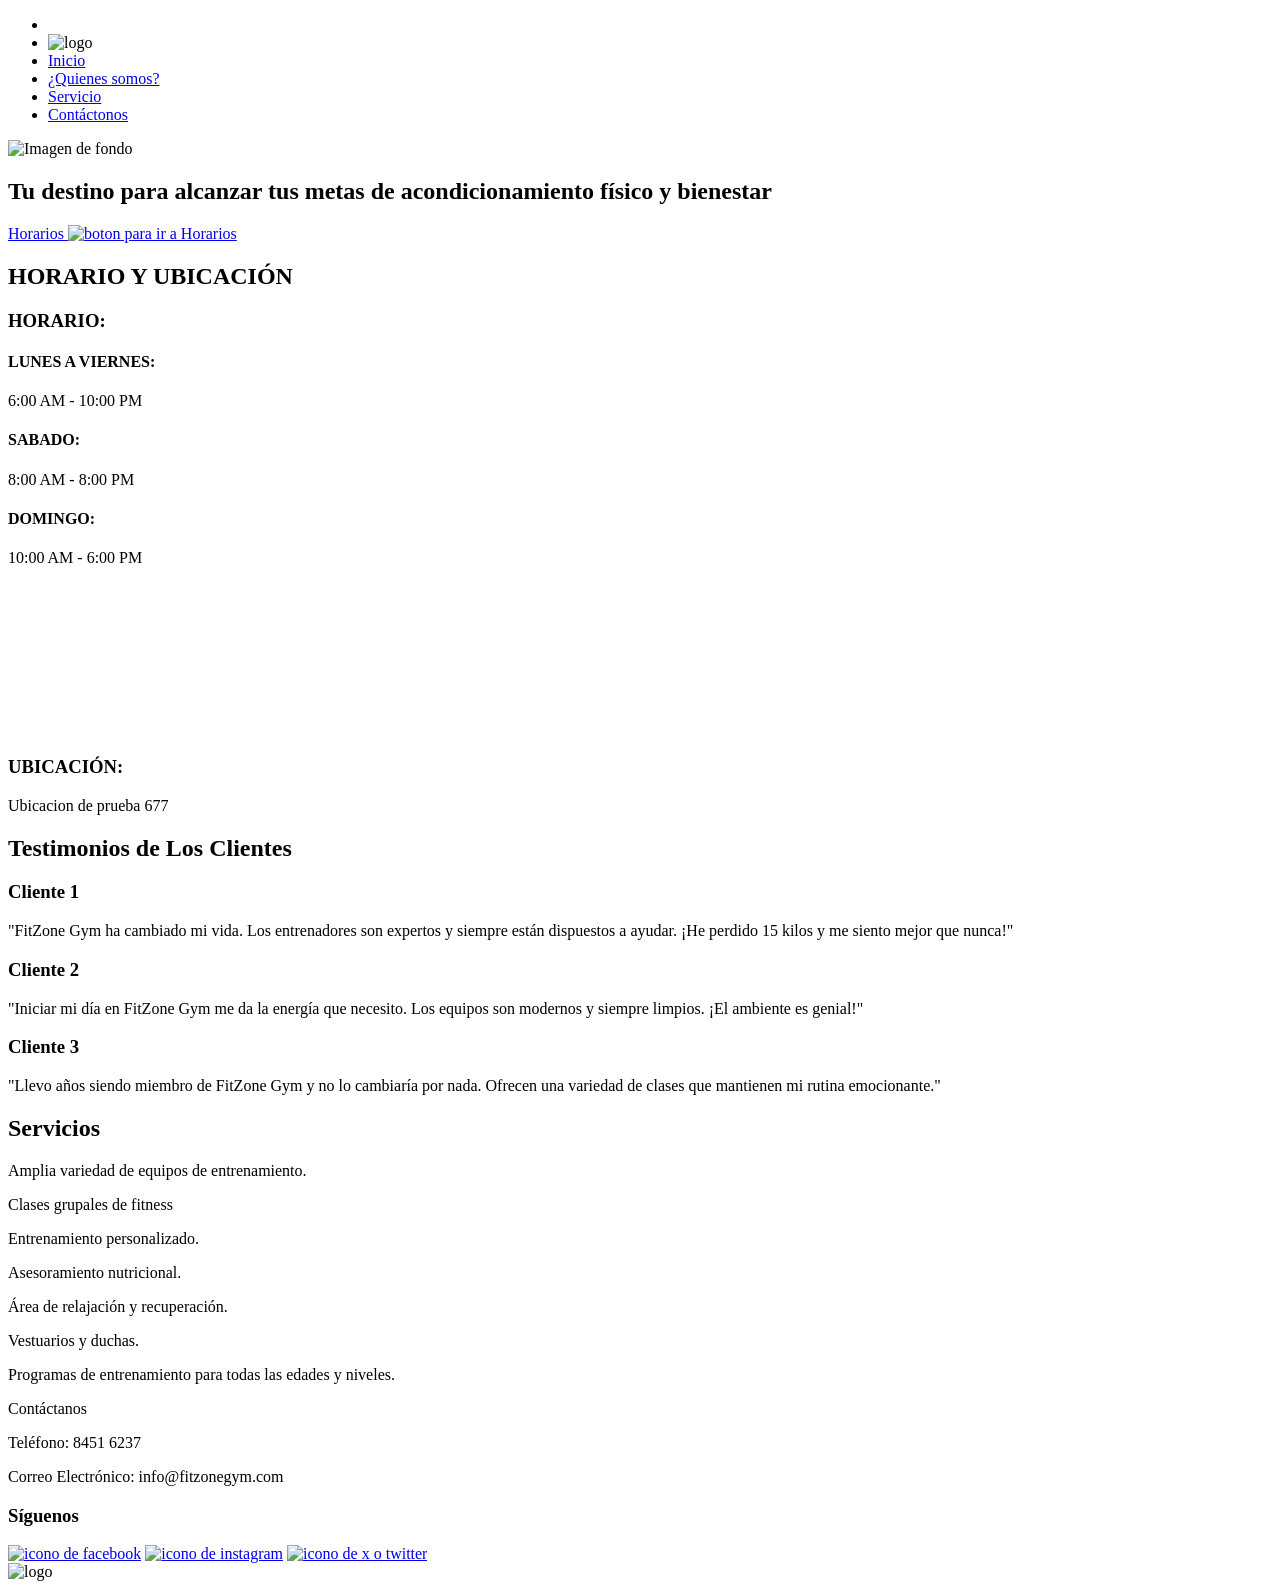
==== index.html @ 1b2c9718 "refactor: add favicon" ====
<!DOCTYPE html>
<html lang="es">
<head>
    <meta charset="UTF-8">
    <meta name="viewport" content="width=device-width, initial-scale=1.0">
    <link rel="icon" href="img/icons/logo-main-1-1.webp" type="image/webp">
    <!-- Static css -->
    <link rel="stylesheet" href="css/style.css">
    <link rel="stylesheet" href="css/index.css">
    <title>FitZone Gym</title>
</head>
<body>
    <nav class="nav">
        <ul class="nav__list nav--conteiner">
            <li class="list__item item--logo">
            <li class="list__item item--logo">
                <img class="nav__logo" src="img/icons/logo-main-1-1.webp" alt="logo" type="image/webp">
            </li>
            </li>
            <li class="nav__list list__item"><a class="link__main" href="index.html">Inicio</a></li>
            <li class="nav__list list__item"><a class="link__main" href="content/about-us.html">¿Quienes somos?</a></li>
            <li class="nav__list list__item"><a class="link__main" href="#service">Servicio</a></li>
            <li class="nav__list list__item"><a class="link__main" href="content/form.html">Contáctonos</a></li>
        </ul>
    </nav>

    <main class="main">
        <section class="section__hero">
            <header class="header">
                <img class="header-bg" src="img/bg/bg2.webp" alt="Imagen de fondo">                
                <div class="header__overlay"></div>
                <div class="header__item-conteiner">
                    <h1 class="hero__title">Tu destino para alcanzar tus metas de acondicionamiento físico y 
                    bienestar</h1>
                    <a href="#shedule" class="hero__button">Horarios 
                        <img  class="hero__icon" src="img/extra/button-arrow.webp" alt="boton para ir a Horarios">
                    </a>
                </div>
            </header>
        </section>

        <section class="shedule-location" id="shedule">
            <h2 class="shedule-location__title">HORARIO Y UBICACIÓN</h2>
            <div class="shedule-location__conteiner">
                <div>
                    <h3 class="shedule__title">HORARIO:</h3>
                    <h4 class="shedule__subtitle">LUNES A VIERNES:</h4>
                    <p class="shedule__paragraph">6:00 AM - 10:00 PM </p>
                    <h4 class="shedule__subtitle">SABADO:</h4>
                    <p class="shedule__paragraph">8:00 AM - 8:00 PM </p>
                    <h4 class="shedule__subtitle">DOMINGO:</h4>
                    <p class="shedule__paragraph">10:00 AM - 6:00 PM</p>
                </div>
                    <div class="shedule__div"></div>
                    <iframe class="location location__map" src="https://www.google.com/maps/embed?pb=!1m18!1m12!1m3!1d209591.73837094443!2d-56.36228457939725!3d-34.8343380114778!2m3!1f0!2f0!3f0!3m2!1i1024!2i768!4f13.1!3m3!1m2!1s0x959f80ffc63bf7d3%3A0x6b321b2e355bec99!2sMontevideo%2C%20Departamento%20de%20Montevideo%2C%20Uruguay!5e0!3m2!1ses-419!2scl!4v1724800547982!5m2!1ses-419!2scl" style="border:0;" allowfullscreen="" loading="lazy" referrerpolicy="no-referrer-when-downgrade"></iframe>
                <div>
                    <h3 class="location location__title">UBICACIÓN:</h3>
                    <p class="location location__paragraph">Ubicacion de prueba 677</p>
                </div>
            </div>
        </section>
        <section class="client-testimonials">
            <div class="div__title">
                <h2 class="client-testimonials__title">Testimonios de Los Clientes</h2>
            </div>
            <div class="client-testimonials__conteiner">
                <h3 class="client-testimonials__title">Cliente 1</h3>
                <p class="client-testimonials__paragraph">"FitZone Gym ha cambiado mi vida. Los entrenadores son expertos y siempre están 
                    dispuestos a ayudar. ¡He perdido 15 kilos y me siento mejor que nunca!"</p>
            </div>
            <div class="client-testimonials__conteiner">
                <h3 class="client-testimonials__title">Cliente 2</h3>
                <p class="client-testimonials__paragraph">"Iniciar mi día en FitZone Gym me da la energía que necesito. Los equipos son modernos y 
                    siempre limpios. ¡El ambiente es genial!"</p>
            </div>
            <div class="client-testimonials__conteiner">
                <h3 class="client-testimonials__title">Cliente 3</h3>
                <p class="client-testimonials__paragraph">"Llevo años siendo miembro de FitZone Gym y no lo cambiaría por nada. Ofrecen una 
                    variedad de clases que mantienen mi rutina emocionante."</p>
            </div>
        </section>
        <section class="section__service" id="service">
            <h2 class="service__title">Servicios</h2>
            <div class="service__conteiner">
                <div class="paragraph__conteiner">
                    <p class="service__paragraph">Amplia variedad de equipos de entrenamiento.</p>
                    <p class="service__paragraph">Clases grupales de fitness</p>
                    <p class="service__paragraph">Entrenamiento personalizado.</p>
                    <p class="service__paragraph">Asesoramiento nutricional.</p>
                    <p class="service__paragraph">Área de relajación y recuperación.</p>
                    <p class="service__paragraph">Vestuarios y duchas.</p>
                    <p class="service__paragraph">Programas de entrenamiento para todas las edades y niveles.</p>
                </div>
            </div>
        </section>
    </main>

    <footer class="footer">
        <div class="footer__conteiner">
            <div id="footer__contact">
                <p class="footer__contact-us contact--title">Contáctanos</p>
                <p class="footer__contact-us">Teléfono: 8451 6237</p>
                <p class="footer__contact-us">Correo Electrónico: info@fitzonegym.com</p>
            </div>
            <div class="footer__follow-us">
                <h3 class="follow-us__title">Síguenos</h3>
                <a href="https://www.facebook.com/" target="_blank" rel="noreferrer"><img class="icon__redes" src="img/icons/facebook.webp" alt="icono de facebook"></a>
                <a href="https://www.instagram.com/" target="_blank" rel="noreferrer"><img class="icon__redes" src="img/icons/instagram.webp" alt="icono de instagram"></a>
                <a href="https://x.com/" target="_blank" rel="noreferrer"><img class="icon__redes" src="img/icons/x.webp" alt="icono de x o twitter"></a>
            </div>
            <div class="footer__logo">
                <img class="footer__image" src="img/icons/logo-main-1-1.webp" alt="logo">
            </div>
        </div>
    </footer>
</body>
</html>
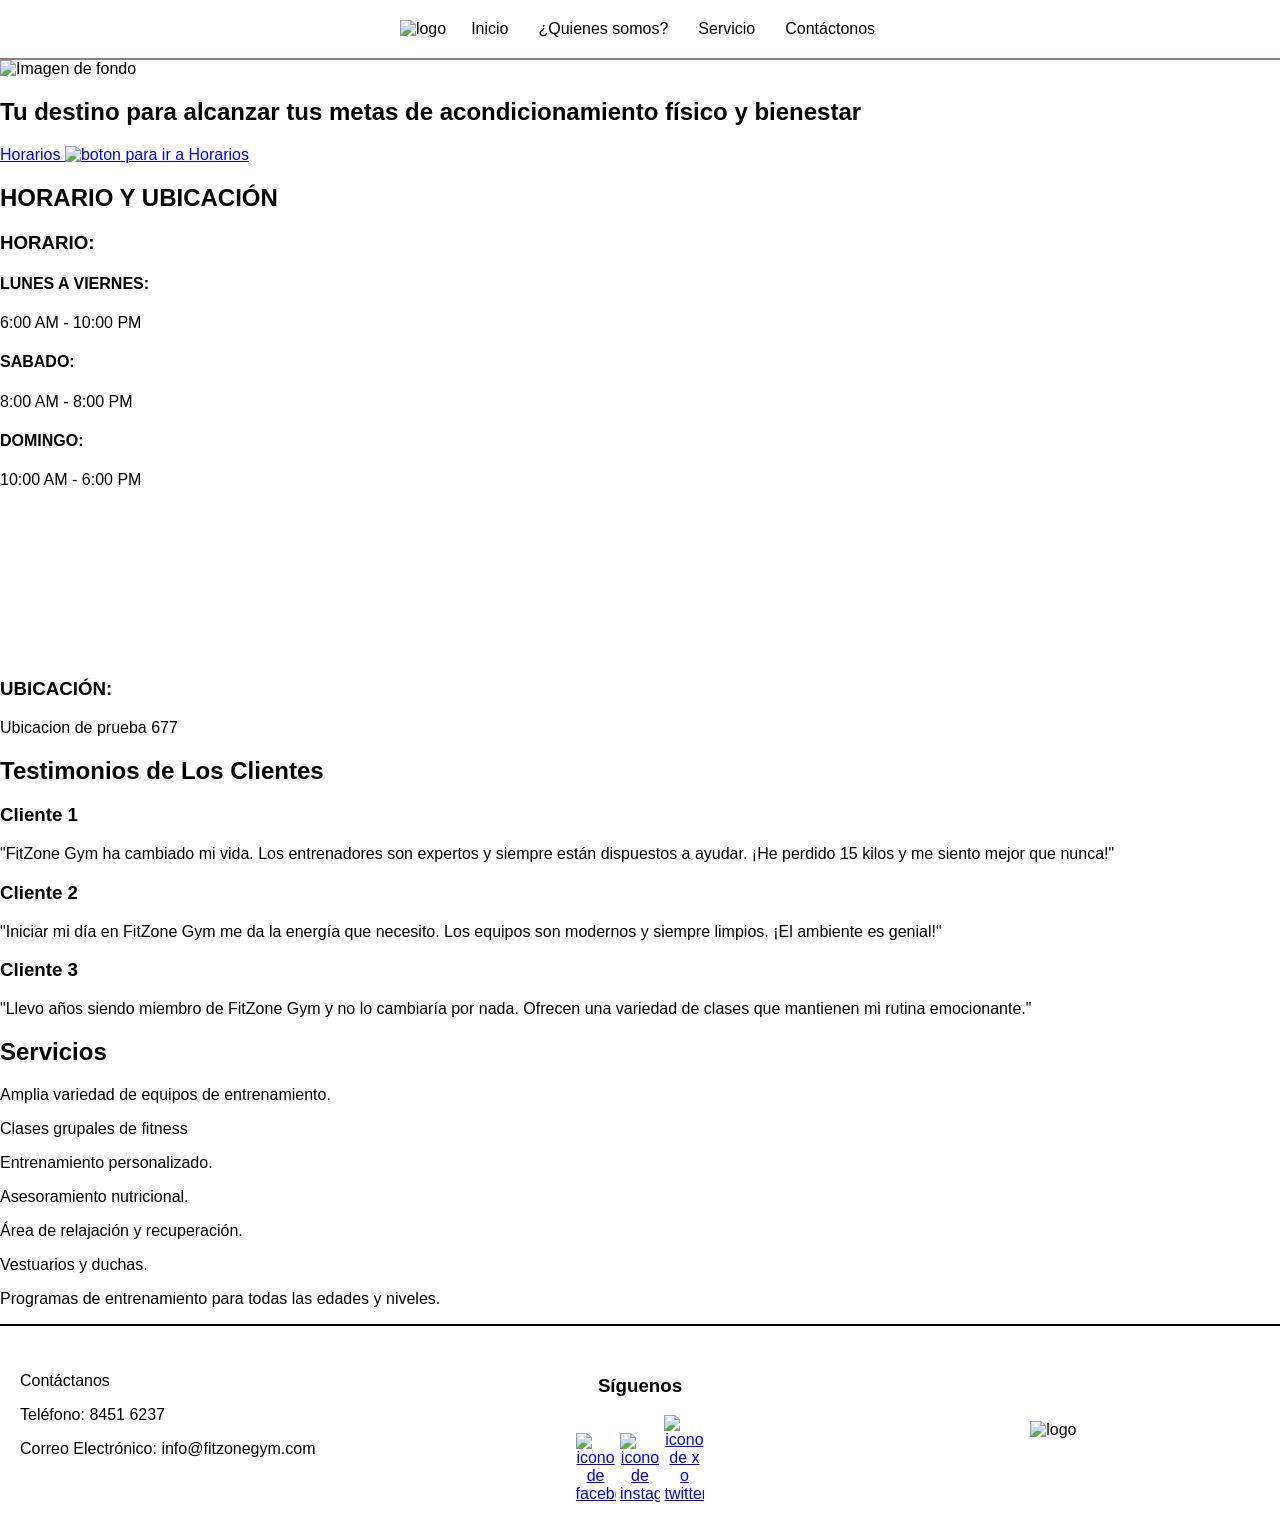
==== commit 59bd3ac2: "refactor: add responsive nav bar menu" ====
--- a/index.html
+++ b/index.html
@@ -4,14 +4,21 @@
     <meta charset="UTF-8">
     <meta name="viewport" content="width=device-width, initial-scale=1.0">
     <link rel="icon" href="img/icons/logo-main-1-1.webp" type="image/webp">
+    <script src="js/nav.js" defer></script>
     <!-- Static css -->
     <link rel="stylesheet" href="css/style.css">
     <link rel="stylesheet" href="css/index.css">
     <title>FitZone Gym</title>
 </head>
 <body>
-    <nav class="nav">
+    <button id="open-sidebar" onclick="openSidebar()" aria-label="abrir menu">
+        <svg xmlns="http://www.w3.org/2000/svg" height="40px" viewBox="0 -960 960 960" width="40px" fill="currentColor"><path d="M165.13-254.62q-10.68 0-17.9-7.26-7.23-7.26-7.23-18t7.23-17.86q7.22-7.13 17.9-7.13h629.74q10.68 0 17.9 7.26 7.23 7.26 7.23 18t-7.23 17.87q-7.22 7.12-17.9 7.12H165.13Zm0-200.25q-10.68 0-17.9-7.27-7.23-7.26-7.23-17.99 0-10.74 7.23-17.87 7.22-7.13 17.9-7.13h629.74q10.68 0 17.9 7.27 7.23 7.26 7.23 17.99 0 10.74-7.23 17.87-7.22 7.13-17.9 7.13H165.13Zm0-200.26q-10.68 0-17.9-7.26-7.23-7.26-7.23-18t7.23-17.87q7.22-7.12 17.9-7.12h629.74q10.68 0 17.9 7.26 7.23 7.26 7.23 18t-7.23 17.86q-7.22 7.13-17.9 7.13H165.13Z"/></svg>
+    </button>
+    <nav id="navbar" class="nav">
         <ul class="nav__list nav--conteiner">
+            <button id="close-sidebar" onclick="closeSidebar()" aria-label="cerrar menu">
+                <svg xmlns="http://www.w3.org/2000/svg" height="40px" viewBox="0 -960 960 960" width="40px" fill="currentColor"><path d="m480-444.62-209.69 209.7q-7.23 7.23-17.5 7.42-10.27.19-17.89-7.42-7.61-7.62-7.61-17.7 0-10.07 7.61-17.69L444.62-480l-209.7-209.69q-7.23-7.23-7.42-17.5-.19-10.27 7.42-17.89 7.62-7.61 17.7-7.61 10.07 0 17.69 7.61L480-515.38l209.69-209.7q7.23-7.23 17.5-7.42 10.27-.19 17.89 7.42 7.61 7.62 7.61 17.7 0 10.07-7.61 17.69L515.38-480l209.7 209.69q7.23 7.23 7.42 17.5.19 10.27-7.42 17.89-7.62 7.61-17.7 7.61-10.07 0-17.69-7.61L480-444.62Z"/></svg>
+            </button>
             <li class="list__item item--logo">
             <li class="list__item item--logo">
                 <img class="nav__logo" src="img/icons/logo-main-1-1.webp" alt="logo" type="image/webp">
--- a/css/style.css
+++ b/css/style.css
@@ -0,0 +1,137 @@
+/* Variable */
+:root {
+    --gold: #7f6c2f;
+    --gold-weak: #CDB156;
+}
+
+html {
+    scroll-behavior: smooth;
+}
+body {
+    font-family: sans-serif;
+    margin: 0;
+    background-color: #FFF;
+}
+.nav {
+    position: sticky;
+    top: 0;
+    background-color: #fff;
+    z-index: 3;
+    width: 100%;
+    animation: animate-header linear both;
+    
+    & .nav__list {
+        margin: 0;
+        list-style-type: none;
+        display: flex;
+        justify-content: center;
+        align-items: center;
+        flex-wrap: wrap;
+    }
+    & .nav--conteiner {
+        margin: 0;
+        border-bottom: 2px solid #8f7e7e;
+        padding: 10px 0;
+    }
+    & .list__item {
+        & .link__main {
+            margin: auto;
+            text-decoration: none;
+            color: #000;
+            padding: 10px 15px;
+            border-radius: 15px;
+            transition: background-color 0.3s ease;
+
+            &:hover {
+                background-color: #CDB15690;
+            }
+        }
+    }
+    & .item--logo {
+        padding-right: 10px;
+    }
+    & .nav__logo {
+        width: 50px;
+    }
+}
+@keyframes animate-header {
+    to {
+        background-color: rgb(100% 100% 100% / 90%);
+    }
+}
+#open-sidebar {
+    display: none;
+    background: none;
+    border: none;
+    padding: 1em;
+    margin: auto;
+    cursor: pointer;
+}
+#close-sidebar {
+    display: none;
+    background: none;
+    border: none;
+    padding: 1em;
+    cursor: pointer;
+}
+@media screen and (max-width: 700px) {
+    #open-sidebar, #close-sidebar {
+        display: block;
+    }
+    .nav {
+        position: fixed;
+        top: 0;
+        left: -100%;
+        height: 100vh;
+        width: 100%;
+        z-index: 10;
+        border-left: 1px solid black;
+        transition: left 300ms ease-out;
+    }
+    .nav.show {
+        left: 0;
+    }
+    .nav ul {
+        width: 100%;
+        flex-direction: column;
+    }
+    .nav a {
+        width: 100%;
+        padding-left: 2.5em;
+    }
+}
+.footer {
+    border-top: 2px solid #000;
+    padding: 30px 0;
+
+    & .footer__conteiner {
+        display: grid;
+        grid-template-columns: 1fr 1fr 1fr;
+        padding: 0 20px;
+        @media (width <= 700px) {display: flex; flex-wrap: wrap;}
+
+        & footer__contact {
+            & .contact--title {
+                font-weight: bold;
+            }
+        }
+        & .footer__follow-us {
+            grid-column: 2;
+            text-align: center;
+            margin: auto;
+            margin-top: 0;
+
+            & .icon__redes {
+                max-width: 40px;
+            }
+        }
+        & .footer__logo {
+            margin: auto;
+
+            & .footer__image {
+                grid-column: 3;
+                max-width: 100px;
+            }
+        }
+    }
+}
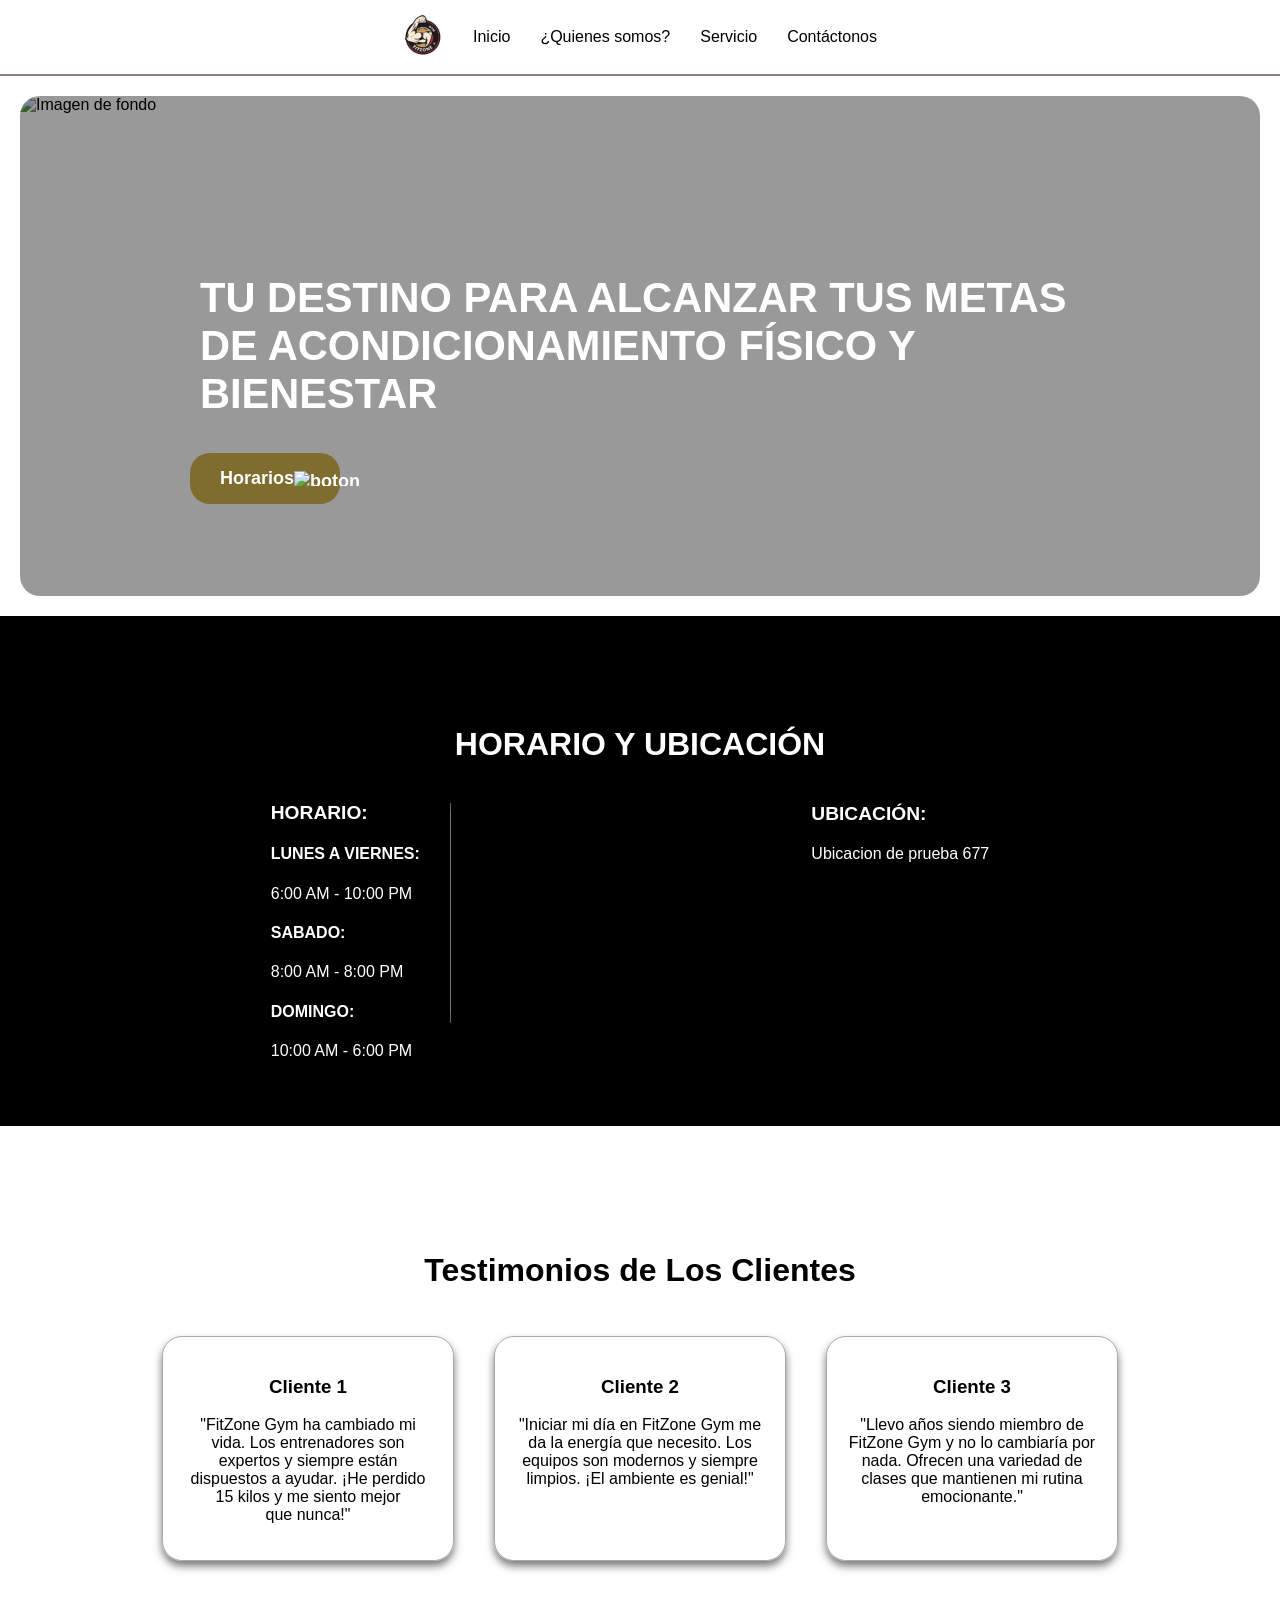
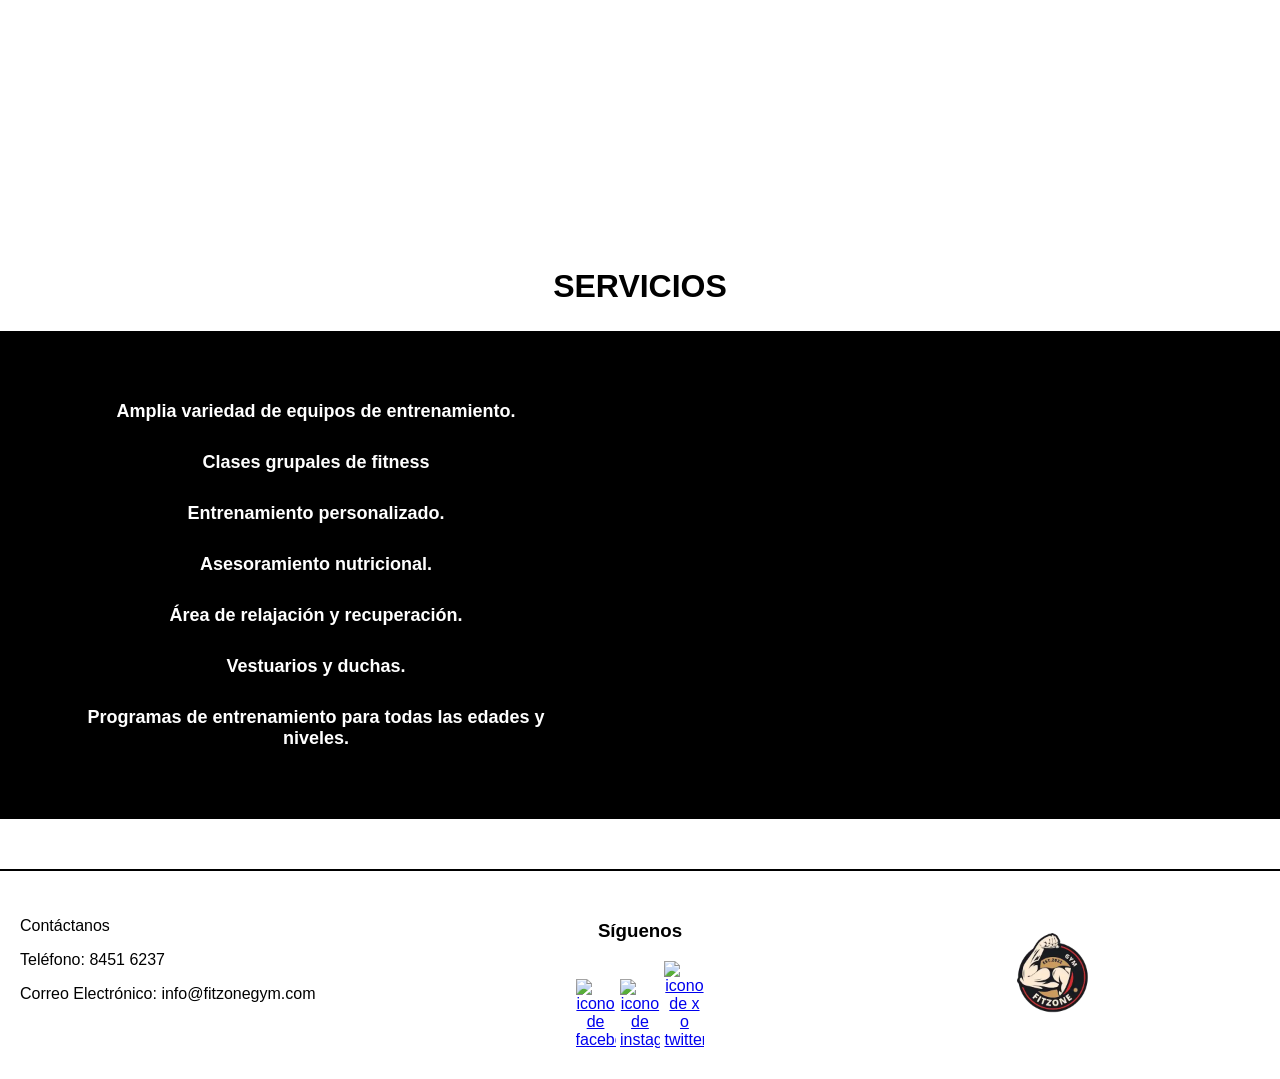
==== commit f2827d5d: "fix: favicon rename and fix path" ====
--- a/index.html
+++ b/index.html
@@ -3,11 +3,12 @@
 <head>
     <meta charset="UTF-8">
     <meta name="viewport" content="width=device-width, initial-scale=1.0">
-    <link rel="icon" href="img/icons/logo-main-1-1.webp" type="image/webp">
     <script src="js/nav.js" defer></script>
     <!-- Static css -->
     <link rel="stylesheet" href="css/style.css">
     <link rel="stylesheet" href="css/index.css">
+    <link rel="icon" type="image/webp" href="/img/icons/logo.webp">
+
     <title>FitZone Gym</title>
 </head>
 <body>
@@ -21,7 +22,7 @@
             </button>
             <li class="list__item item--logo">
             <li class="list__item item--logo">
-                <img class="nav__logo" src="img/icons/logo-main-1-1.webp" alt="logo" type="image/webp">
+                <img class="nav__logo" src="img/icons/logo.webp" alt="logo" type="image/webp">
             </li>
             </li>
             <li class="nav__list list__item"><a class="link__main" href="index.html">Inicio</a></li>
@@ -116,7 +117,7 @@
                 <a href="https://x.com/" target="_blank" rel="noreferrer"><img class="icon__redes" src="img/icons/x.webp" alt="icono de x o twitter"></a>
             </div>
             <div class="footer__logo">
-                <img class="footer__image" src="img/icons/logo-main-1-1.webp" alt="logo">
+                <img class="footer__image" src="img/icons/logo.webp" alt="logo">
             </div>
         </div>
     </footer>
--- a/css/style.css
+++ b/css/style.css
@@ -2,6 +2,10 @@
 :root {
     --gold: #7f6c2f;
     --gold-weak: #CDB156;
+    --size-h1: clamp(1rem, 2vw + 1rem, 3rem);
+    --size-h2: clamp(1rem, 2vw + 1rem, 2em);
+    --size-h3: clamp(.5rem, 2vw + 1rem, 1.2rem);
+    --size-h4: clamp(.4rem, 2vw + 1rem, 1rem);
 }
 
 html {
@@ -32,6 +36,8 @@
         margin: 0;
         border-bottom: 2px solid #8f7e7e;
         padding: 10px 0;
+
+        @media (width <= 700px) {border-bottom: none;}
     }
     & .list__item {
         & .link__main {
@@ -74,7 +80,7 @@
     padding: 1em;
     cursor: pointer;
 }
-@media screen and (max-width: 700px) {
+@media (width <= 700px) {
     #open-sidebar, #close-sidebar {
         display: block;
     }
--- a/css/index.css
+++ b/css/index.css
@@ -0,0 +1,198 @@
+.header {
+    height: 500px;
+    box-sizing: border-box;
+    display: flex;
+    flex-wrap: wrap;
+    margin: 20px;
+    position: relative;
+
+    & .header-bg {
+        position: absolute;
+        width: 100%;
+        height: 100%;
+        background-size: cover;
+        object-fit: cover;
+        border-radius: 20px;
+    }
+    & .header__overlay {
+        height: 100%;
+        width: 100%;
+        background-color: #0006;
+        position: absolute;
+        z-index: 1;
+        border-radius: 20px;
+    }
+    & .header__item-conteiner {
+        z-index: 2;
+        position: relative;
+        margin: auto;
+        max-width: 900px;
+
+        & .hero__title {
+            text-transform: uppercase;
+            color: #fff;
+            font-weight: bold;
+            font-size: var(--size-h1);
+            padding: 0 10px;
+        }
+        .hero__button {
+            color: #FFF;
+            background-color: var(--gold);
+            font-weight: bold;
+            font-size: 18px;
+            padding: 15px 30px;
+            border-radius: 20px;
+            text-decoration: none;
+            display: flex;
+            align-items: center;
+            max-width: 90px;
+            transition-property: background-color;
+            transition-duration: 200ms;
+            position: absolute;
+            
+            & .hero__icon {
+                height: 15px;
+            }
+            &:hover {
+                background-color: #000;
+            }
+            
+            @media (width <= 600px) {
+                font-size: 14px;
+                padding: 10px 25px 10px 15px;
+                align-items: center;
+                max-width: 60px;
+                transition-property: background-color;
+                transition-duration: 0.5s;
+                margin-top: 20px;
+                margin-left: 50px;
+            }
+        }
+    }
+
+    @media (width <= 600px) {
+        max-height: 350px;
+        margin: 10px;
+        text-align: center;
+    }
+}
+.shedule-location {
+    color: #FFF;
+    background-color: #000;
+    padding: 50px;
+    padding-top: 90px;
+
+    & .shedule-location__title {
+        text-align: center;
+        font-size: var(--size-h2);
+        margin: 20px;
+    }
+    & .shedule-location__conteiner{
+        display: flex;
+        justify-content: center;
+        flex-wrap: wrap;
+
+        & .shedule__title {
+            font-size: var(--size-h3);
+        }
+        & .shedule__subtitle{
+            font-size: var(--size-h4);
+        }
+        & .location{
+            margin: 20px;
+        }
+        & .location__title{
+            font-size: var(--size-h3);
+        }
+        & .shedule__div {
+            margin-top: 20px;
+            background-color: #7b7877;
+            display: inline;
+            height: 220px;
+            min-width: 1.5px;
+            border-radius: 10%;
+            margin-left: 30px;
+            @media screen and (width <= 600px) {display: none;}
+        }
+        & .location__map {
+            max-width: 300px;
+            max-height: 200px;
+        }
+
+    }
+}
+
+.client-testimonials {
+    display: flex;
+    margin: 20px;
+    margin-top: 100px;
+    text-align: center;
+    justify-content: center;
+    flex-wrap: wrap;
+
+    & .div__title {
+        width: 100%;
+
+        & .client-testimonials__title {
+            font-size: var(--size-h2);
+        }
+    }
+    & .client-testimonials__conteiner {
+        max-width: 250px;
+        border: 1px solid #0005;
+        margin: 20px;
+        border-radius: 20px;
+        padding: 20px;
+        box-shadow: 0 5px 9px 0 #0008;
+        transition: box-shadow 0.3s;
+    
+        & .client-testimonials__paragraph {
+            text-wrap: pretty;
+        }
+        &:hover {
+            box-shadow: 0 5px 9px 0 var(--gold-weak);
+        }
+    }
+}
+.section__service {
+    padding-top: 60px;
+    margin-top: 200px;
+    margin-bottom: 50px;
+
+    & .service__title {
+        text-transform: uppercase;
+        text-align: center;
+        font-size: var(--size-h2);
+    }
+    & .service__conteiner {
+        display: flex;
+        flex-direction: column; 
+        background-color: #000;
+        color: #fff;
+        padding: 50px 0;
+        background-image:url(../img/bg/bg1.webp) ;
+        background-position-x: center;
+        width: 100%;
+
+        & .service__paragraph {
+            text-align: center;
+            font-size: 18px;
+            font-weight: bold;
+            width: 40%;
+            margin: 10px;
+            margin-left: min(50px, 8%);
+            padding: 10px;
+            background-color: #000b;
+            border-radius: 20px;
+            box-shadow: 2px 2px 10px 2px #000;
+            transition: color 0.5s;
+            
+            @media (width <= 700px) { width: 70%; }
+            
+            &:hover {
+                color: var(--gold-weak);
+            }
+
+        }
+    }
+}
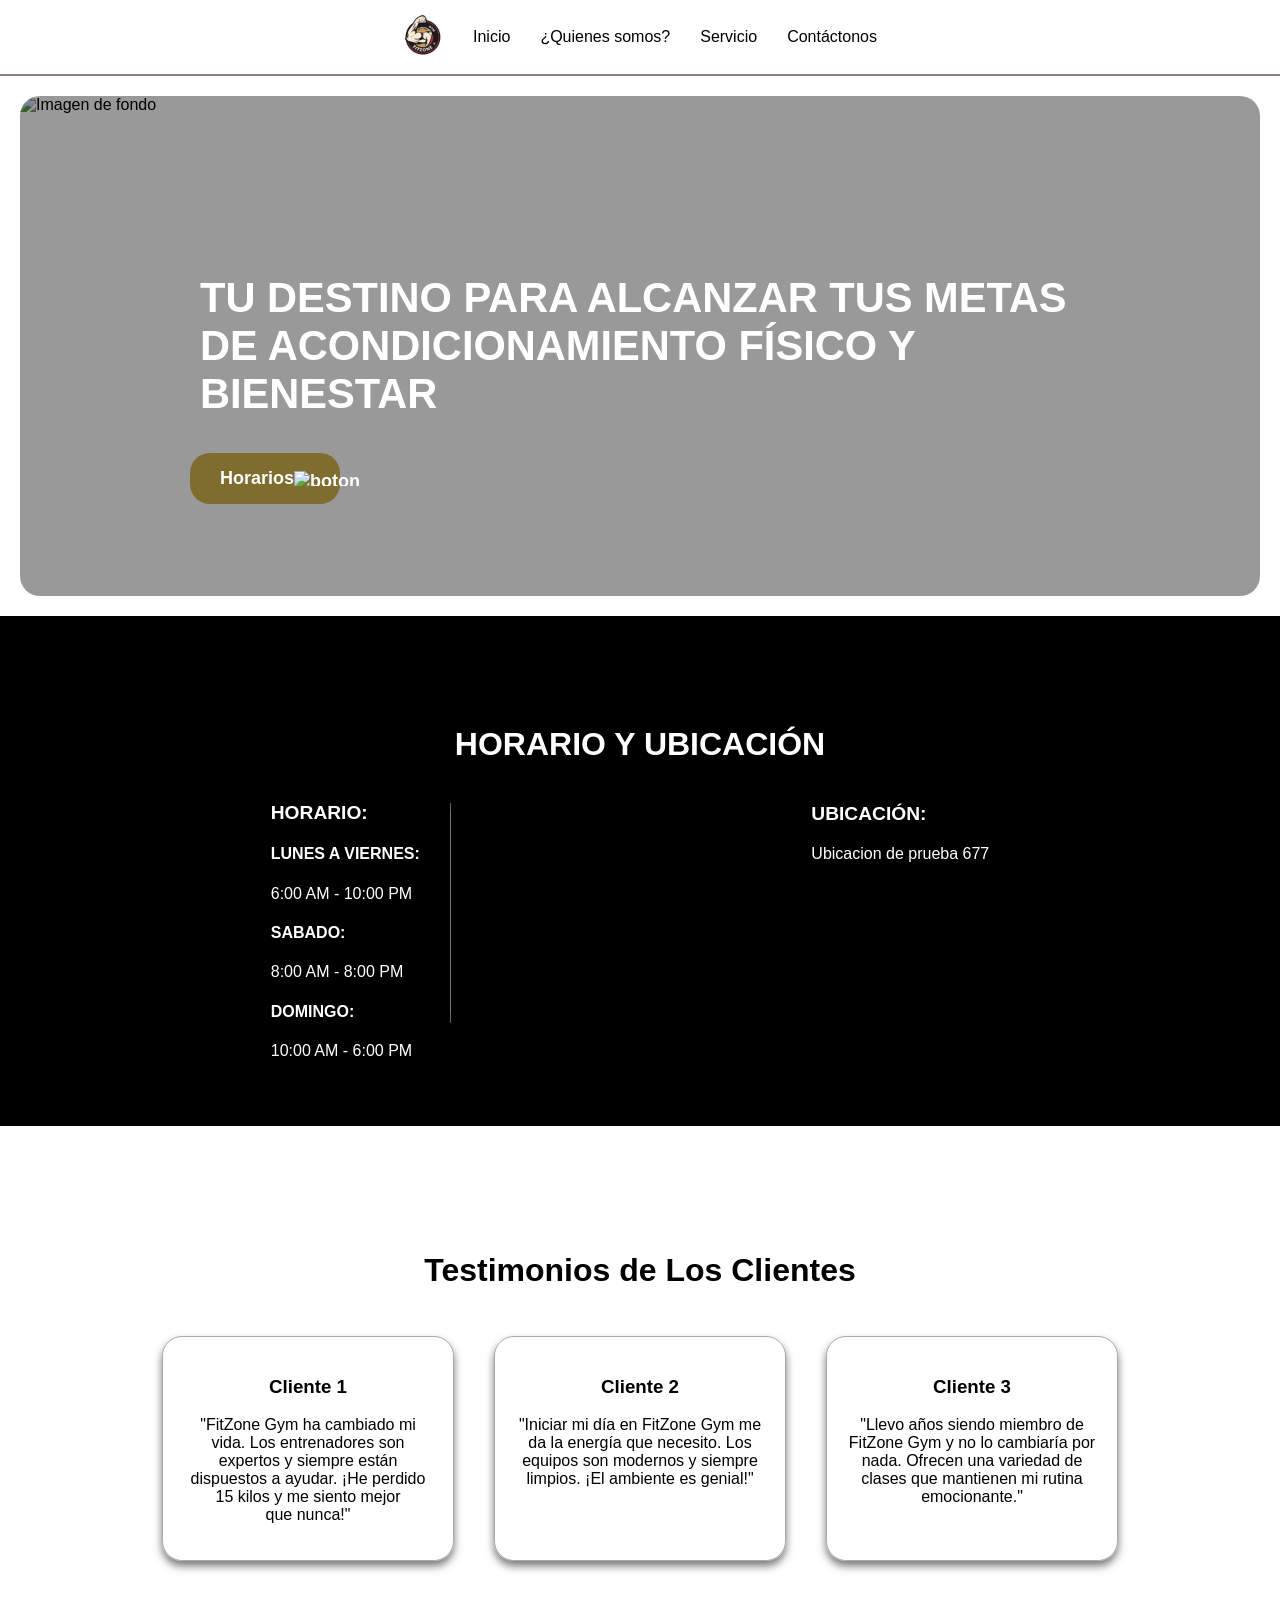
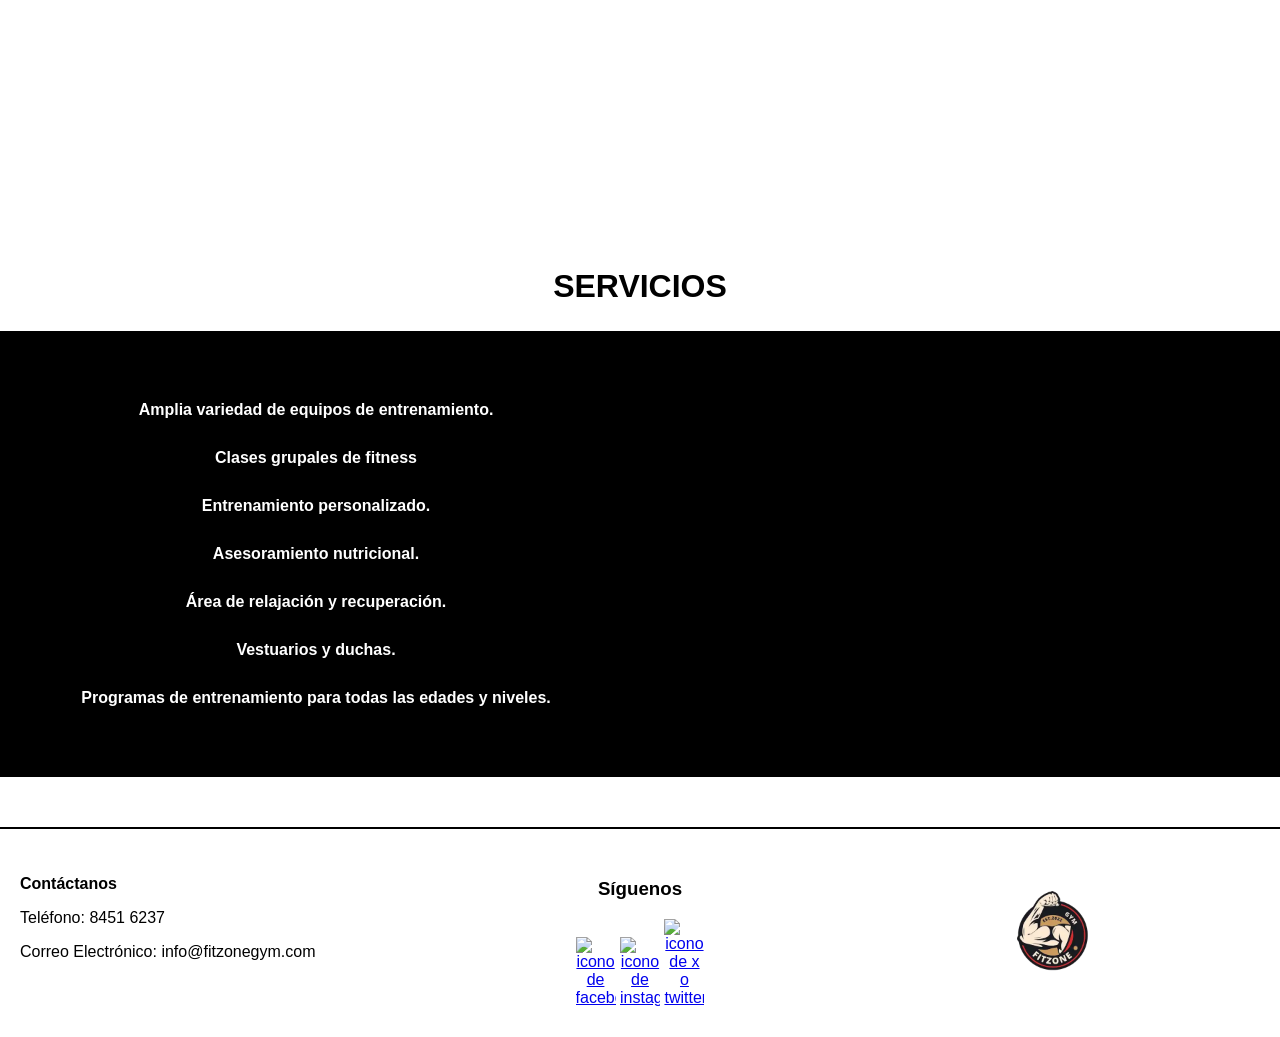
==== commit 06e93604: "refactor: format" ====
--- a/index.html
+++ b/index.html
@@ -7,7 +7,7 @@
     <!-- Static css -->
     <link rel="stylesheet" href="css/style.css">
     <link rel="stylesheet" href="css/index.css">
-    <link rel="icon" type="image/webp" href="/img/icons/logo.webp">
+    <link rel="icon" type="image/webp" href="img/icons/logo.webp">
 
     <title>FitZone Gym</title>
 </head>
@@ -15,6 +15,7 @@
     <button id="open-sidebar" onclick="openSidebar()" aria-label="abrir menu">
         <svg xmlns="http://www.w3.org/2000/svg" height="40px" viewBox="0 -960 960 960" width="40px" fill="currentColor"><path d="M165.13-254.62q-10.68 0-17.9-7.26-7.23-7.26-7.23-18t7.23-17.86q7.22-7.13 17.9-7.13h629.74q10.68 0 17.9 7.26 7.23 7.26 7.23 18t-7.23 17.87q-7.22 7.12-17.9 7.12H165.13Zm0-200.25q-10.68 0-17.9-7.27-7.23-7.26-7.23-17.99 0-10.74 7.23-17.87 7.22-7.13 17.9-7.13h629.74q10.68 0 17.9 7.27 7.23 7.26 7.23 17.99 0 10.74-7.23 17.87-7.22 7.13-17.9 7.13H165.13Zm0-200.26q-10.68 0-17.9-7.26-7.23-7.26-7.23-18t7.23-17.87q7.22-7.12 17.9-7.12h629.74q10.68 0 17.9 7.26 7.23 7.26 7.23 18t-7.23 17.86q-7.22 7.13-17.9 7.13H165.13Z"/></svg>
     </button>
+    
     <nav id="navbar" class="nav">
         <ul class="nav__list nav--conteiner">
             <button id="close-sidebar" onclick="closeSidebar()" aria-label="cerrar menu">
@@ -105,7 +106,7 @@
 
     <footer class="footer">
         <div class="footer__conteiner">
-            <div id="footer__contact">
+            <div class="footer__contact">
                 <p class="footer__contact-us contact--title">Contáctanos</p>
                 <p class="footer__contact-us">Teléfono: 8451 6237</p>
                 <p class="footer__contact-us">Correo Electrónico: info@fitzonegym.com</p>
--- a/css/style.css
+++ b/css/style.css
@@ -6,6 +6,7 @@
     --size-h2: clamp(1rem, 2vw + 1rem, 2em);
     --size-h3: clamp(.5rem, 2vw + 1rem, 1.2rem);
     --size-h4: clamp(.4rem, 2vw + 1rem, 1rem);
+    --size-p: 1rem;
 }
 
 html {
@@ -116,11 +117,17 @@
         padding: 0 20px;
         @media (width <= 700px) {display: flex; flex-wrap: wrap;}
 
-        & footer__contact {
-            & .contact--title {
-                font-weight: bold;
+        .footer__contact {
+            .footer__contact-us {
+                font-size: var(--size-p);
+
+                &.contact--title {
+                    font-weight: bold;
+                }
             }
+
         }
+
         & .footer__follow-us {
             grid-column: 2;
             text-align: center;
@@ -131,6 +138,7 @@
                 max-width: 40px;
             }
         }
+
         & .footer__logo {
             margin: auto;
 
--- a/css/index.css
+++ b/css/index.css
@@ -176,7 +176,7 @@
 
         & .service__paragraph {
             text-align: center;
-            font-size: 18px;
+            font-size: var(--size-p);
             font-weight: bold;
             width: 40%;
             margin: 10px;
